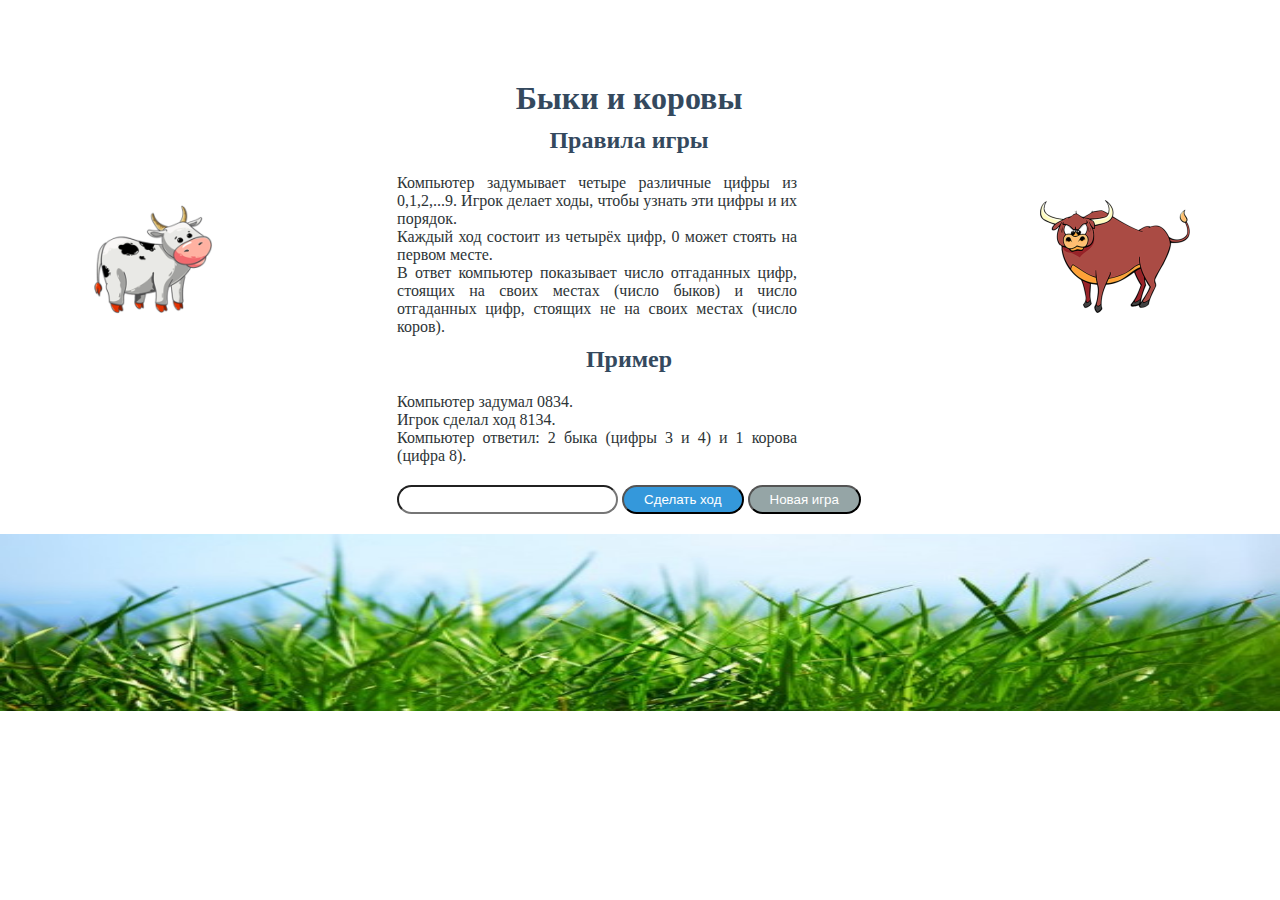
==== index.html @ f187bb9b "design" ====
<!DOCTYPE html>
<html lang="en">
<head>
    <meta charset="UTF-8">
    <meta name="viewport" content="width=device-width, initial-scale=1.0">
    <title>Document</title>
    <link rel="stylesheet" href="./css/style.css">
</head>
<body>
    <script src="./app.js">
        
    </script>
    <div class="container">
        <div class="left">
            <img src="./images/000kx4-e69e.png" alt="cow" class="cow">
        </div>
        <div class="content">
            <h1>Быки и коровы</h1>
            <h2>Правила игры</h2>
            <p>Компьютер задумывает четыре различные цифры из 0,1,2,...9. Игрок делает ходы, чтобы узнать эти цифры и их порядок.</p>
            <p>Каждый ход состоит из четырёх цифр, 0 может стоять на первом месте.</p>
            <p>В ответ компьютер показывает число отгаданных цифр, стоящих на своих местах (число быков) и число отгаданных цифр, стоящих не на своих местах (число коров).</p>
            <h2>Пример</h2>
            <p>Компьютер задумал 0834.</p>
            <p>Игрок сделал ход 8134.</p>
            <p>Компьютер ответил: 2 быка (цифры 3 и 4) и 1 корова (цифра 8).</p>
            <div class="form">
                <input type="text" id="input" class="input">
                <button onclick="buttonClick()" class="buttonClick">Сделать ход</button>
                <button onclick="buttonClick()" class="button">Новая игра</button>
            </div>
        </div>
        <div class="rigth">
            <img src="./images/bull-2.png" alt="" class="bull">
        </div>
    </div>
    <div class="footer">
        <img src="./images/depositphotos_6751999-stock-photo-green-grass.jpg" alt="grass" class="grass">
    </div>
</body>
</html>
---- css/style.css ----
* {
    margin: 0;
    padding: 0;
}
body {
    background-color: #fff;
}
.container {
    display: flex;
    justify-content: space-around;;
}
.cow {
    padding: 200px 0 200px 0;
}
.bull {
    padding: 200px 0 200px 0;
}
h1 {
    color: #34495e;
    text-align: center;
    padding-top: 80px;
}
h2 {
    color: #34495e;
    text-align: center;
    padding-bottom: 20px;
    padding-top: 10px;
}
p {
    color: #2d3436;
    text-align: justify;
    width: 400px;
}
.form {
    margin-top: 20px;
    margin-bottom: 20px;
}
button {
    background-color: #3498db;
    border-radius: 20px;
}
.buttonClick {
    color: #fff;
    padding: 5px 20px;
}
.button {
    background-color: #95a5a6;
    color: #fff;
    padding: 5px 20px;
}
.input {
    padding: 5px 20px;
    border-radius: 20px;
}
.grass {
    width: 100%;
    height: 177px;
}
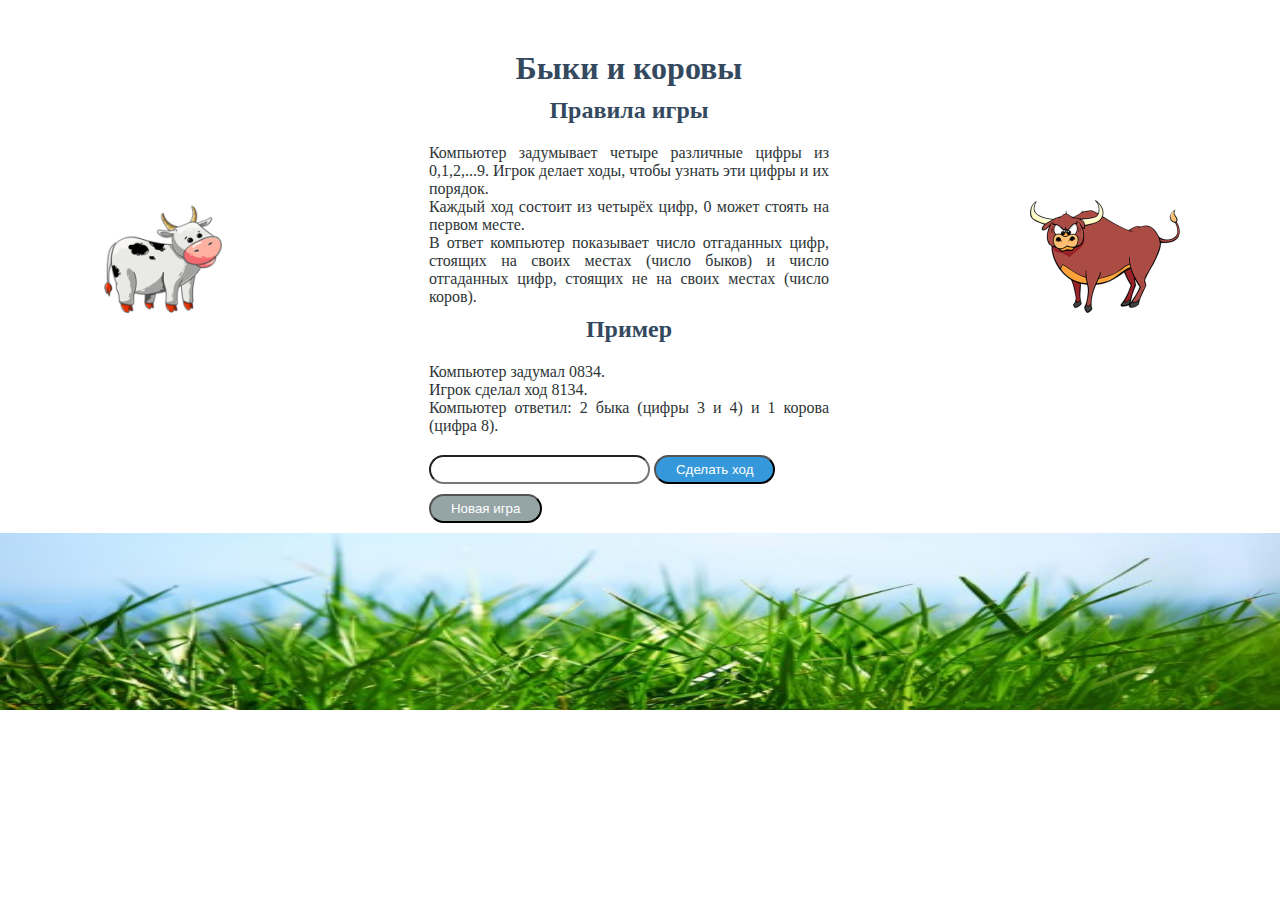
==== commit ebf31ea0: "design" ====
--- a/index.html
+++ b/index.html
@@ -27,6 +27,8 @@
             <div class="form">
                 <input type="text" id="input" class="input">
                 <button onclick="buttonClick()" class="buttonClick">Сделать ход</button>
+            </div>
+            <div class="from-1">
                 <button onclick="buttonClick()" class="button">Новая игра</button>
             </div>
         </div>
--- a/css/style.css
+++ b/css/style.css
@@ -18,7 +18,7 @@
 h1 {
     color: #34495e;
     text-align: center;
-    padding-top: 80px;
+    padding-top: 50px;
 }
 h2 {
     color: #34495e;
@@ -33,7 +33,10 @@
 }
 .form {
     margin-top: 20px;
-    margin-bottom: 20px;
+    margin-bottom: 10px;
+}
+.from-1  {
+    margin-bottom: 10px;
 }
 button {
     background-color: #3498db;
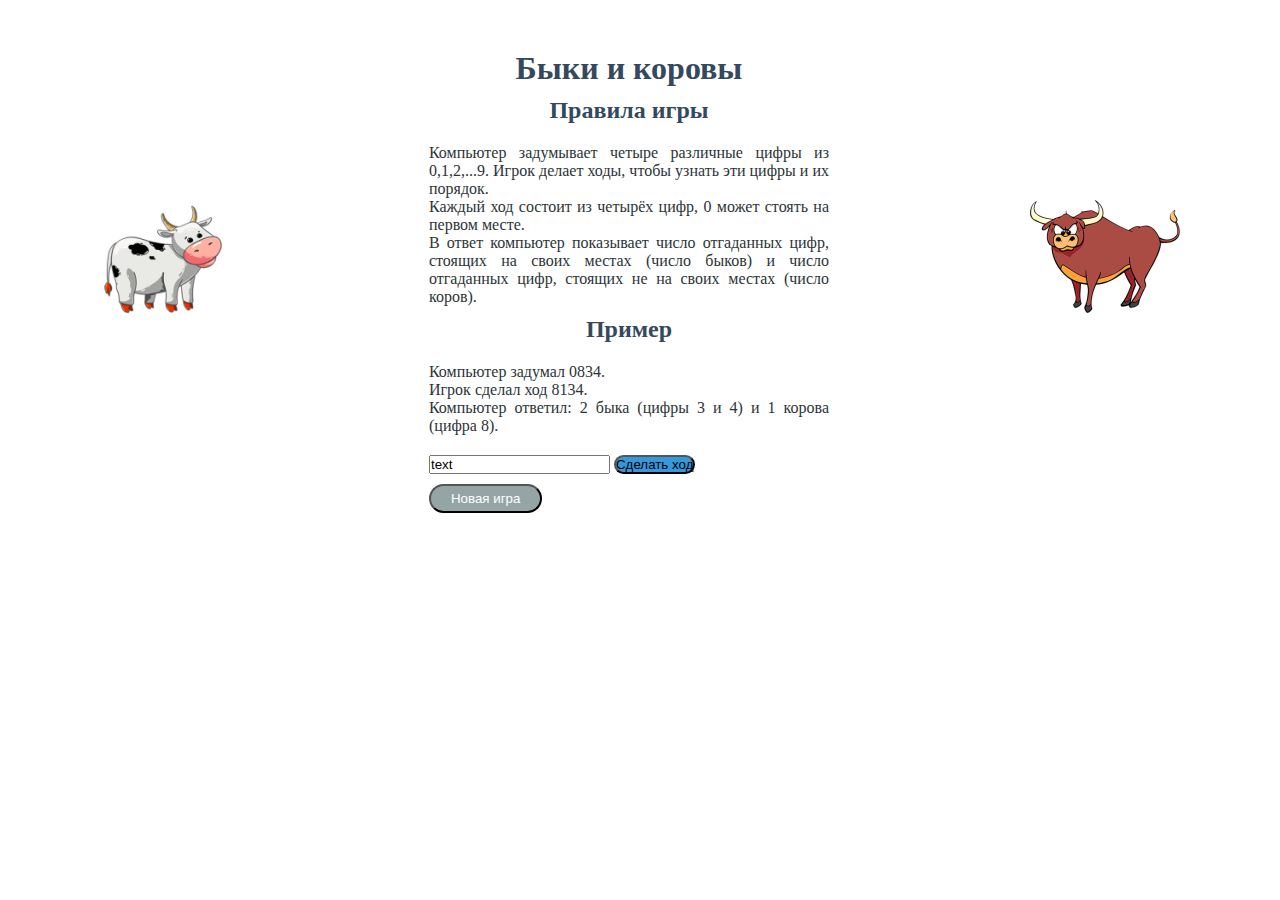
==== commit e6332b9c: "button" ====
--- a/index.html
+++ b/index.html
@@ -25,8 +25,9 @@
             <p>Игрок сделал ход 8134.</p>
             <p>Компьютер ответил: 2 быка (цифры 3 и 4) и 1 корова (цифра 8).</p>
             <div class="form">
-                <input type="text" id="input" class="input">
-                <button onclick="buttonClick()" class="buttonClick">Сделать ход</button>
+                <input type="text" id="input" value="text">
+                <button onclick="buttonClick()" value="buttom" id="button">Сделать ход</button>
+                <p class="elem"></p>
             </div>
             <div class="from-1">
                 <button onclick="buttonClick()" class="button">Новая игра</button>
@@ -37,7 +38,7 @@
         </div>
     </div>
     <div class="footer">
-        <img src="./images/depositphotos_6751999-stock-photo-green-grass.jpg" alt="grass" class="grass">
+        
     </div>
 </body>
 </html>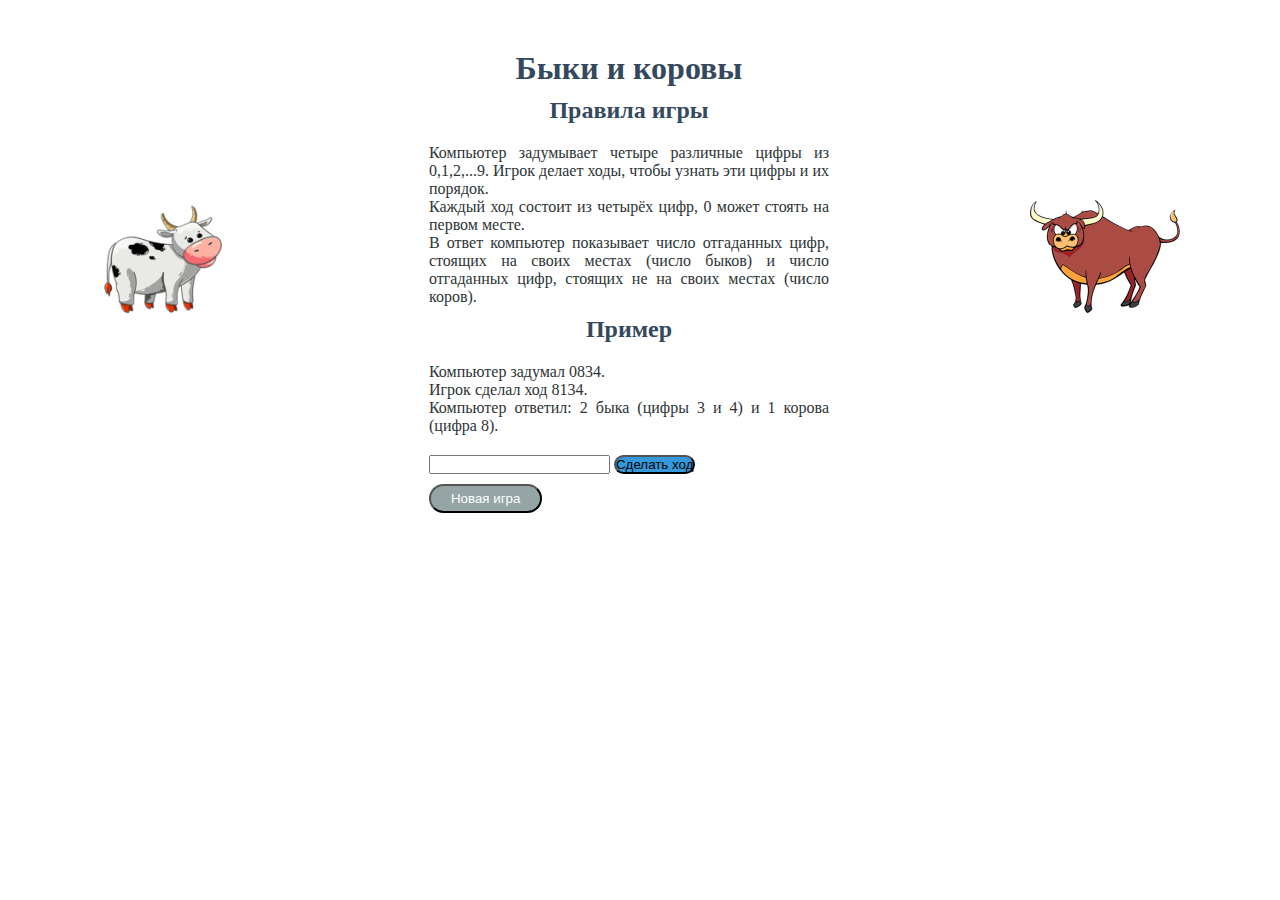
==== commit 3b57b822: "lesson" ====
--- a/index.html
+++ b/index.html
@@ -25,9 +25,10 @@
             <p>Игрок сделал ход 8134.</p>
             <p>Компьютер ответил: 2 быка (цифры 3 и 4) и 1 корова (цифра 8).</p>
             <div class="form">
-                <input type="text" id="input" value="text">
-                <button onclick="buttonClick()" value="buttom" id="button">Сделать ход</button>
-                <p class="elem"></p>
+                <input type="number" id="input" value="text">
+                <button onclick="buttonClick()" id="button">Сделать ход</button>
+                <ul id="result">
+                </ul>
             </div>
             <div class="from-1">
                 <button onclick="buttonClick()" class="button">Новая игра</button>
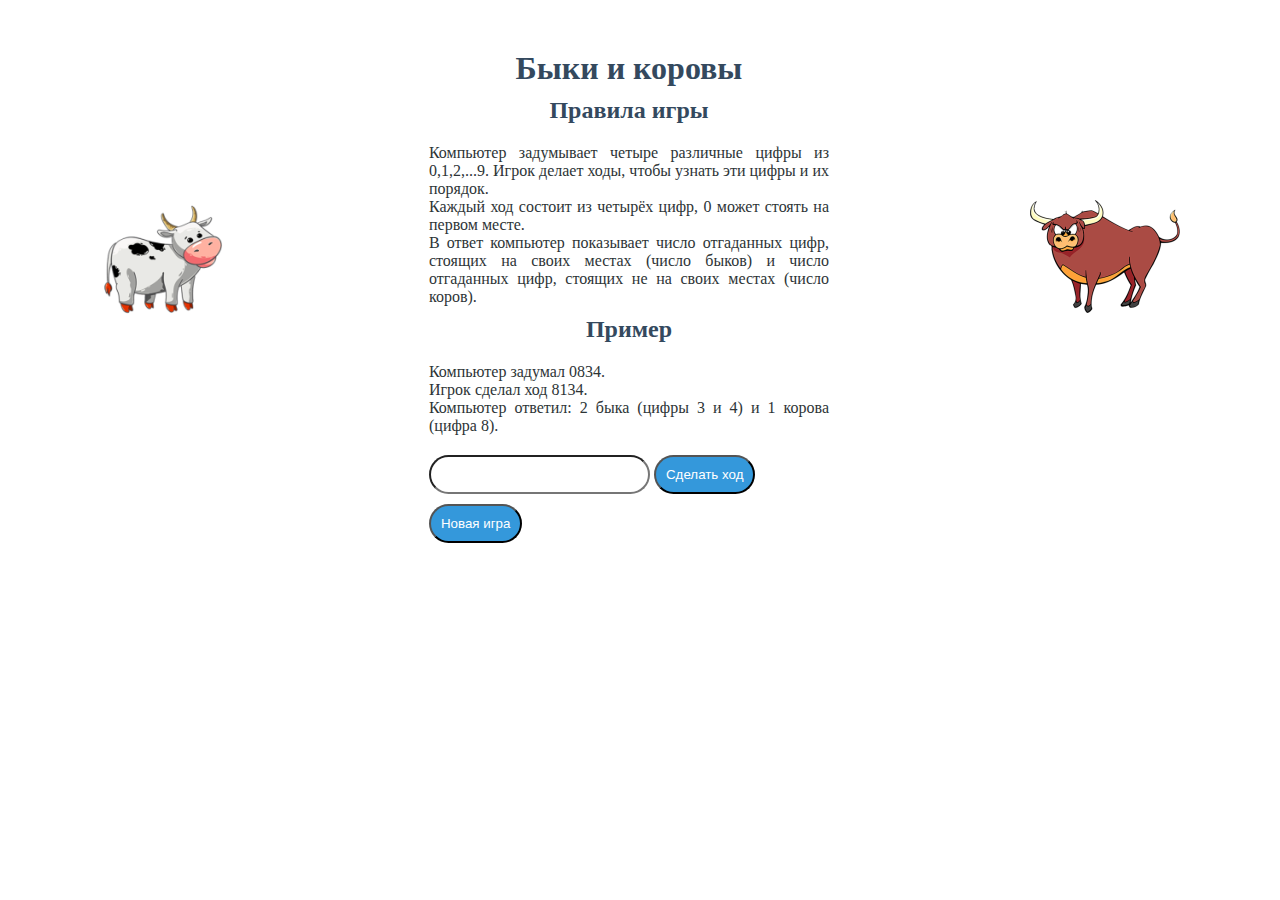
==== commit fba8c8fa: "test" ====
--- a/index.html
+++ b/index.html
@@ -25,13 +25,13 @@
             <p>Игрок сделал ход 8134.</p>
             <p>Компьютер ответил: 2 быка (цифры 3 и 4) и 1 корова (цифра 8).</p>
             <div class="form">
-                <input type="number" id="input" value="text">
+                <input type="number" id="input">
                 <button onclick="buttonClick()" id="button">Сделать ход</button>
                 <ul id="result">
                 </ul>
             </div>
             <div class="from-1">
-                <button onclick="buttonClick()" class="button">Новая игра</button>
+                <button onclick="buttonClick()" id="button1">Новая игра</button>
             </div>
         </div>
         <div class="rigth">
--- a/css/style.css
+++ b/css/style.css
@@ -39,8 +39,10 @@
     margin-bottom: 10px;
 }
 button {
+    color: #fff;
     background-color: #3498db;
     border-radius: 20px;
+    padding: 10px;
 }
 .buttonClick {
     color: #fff;
@@ -49,10 +51,10 @@
 .button {
     background-color: #95a5a6;
     color: #fff;
-    padding: 5px 20px;
+    padding: 10px 20px;
 }
-.input {
-    padding: 5px 20px;
+#input {
+    padding: 10px 20px;
     border-radius: 20px;
 }
 .grass {
